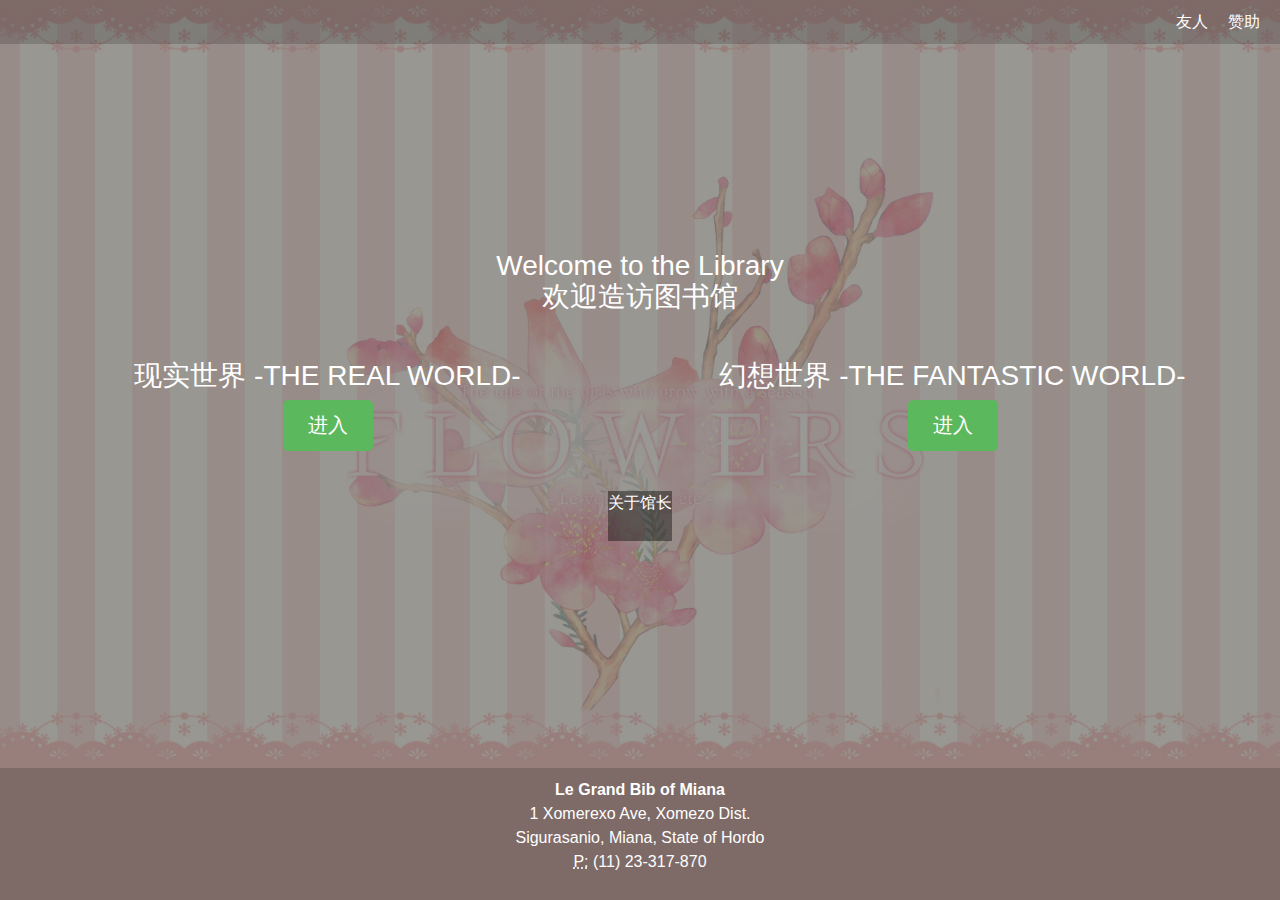
==== index.html @ aec3167b "Update index.html" ====
<!DOCTYPE html>
<html lang="en">
  <head>
    <meta charset="utf-8">
    <meta http-equiv="X-UA-Compatible" content="IE=edge">
    <meta name="viewport" content="width=device-width, initial-scale=1">

    <title>La Grande Bibliothèque de Tomoe</title>

    <meta name="description" content="Personal Blog Web by Tomoe Hanabishi">
    <meta name="author" content="Hanabishi Tomoe">
	<meta name="keywords" content="Four Seasons">
    <link href="/src/css/bootstrap.min.css" rel="stylesheet">
    <link href="/src/css/style.css" rel="stylesheet">
    <style>
        body {
      font-family: Arial, sans-serif;
      display: flex;
      flex-direction: column;
      min-height: 100vh;
      margin: 0;
      color: white;
      background-position: center;
      background-size: cover;
    }
    header {
      display: flex;
      justify-content: flex-end;
      padding: 10px;
      background-color: rgba(0, 0, 0, 0.5);
    }
    header a {
      margin: 0 10px;
      text-decoration: none;
      color: white;
    }
    main {
      display: flex;
      flex-direction: column;
      flex: 1;
      justify-content: center;
      align-items: center;
      background-color: rgba(0, 0, 0, 0.4);
      width: 100%;
    }
    .container-fluid {
      display: flex;
      flex-direction: column;
      align-items: center;
      width: 100%;
    }
    .row {
      display: flex;
      flex-direction: row;
      align-items: center;
      width: 100%;
      margin-bottom: 20px;
    }
    .column {
      display: flex;
      flex-direction: column;
      align-items: center;
      width: 100%;
      margin-bottom: 20px;
    }
    .col-md-12, .col-md-6 {
      width: 100%;
      text-align: center;
      margin-bottom: 20px;
    }
    footer {
      padding: 10px;
      background-color: rgba(0, 0, 0, 0.5);
      text-align: center;
    }
    footer a {
      color: white;
    }
    #content {
      display: none;
    }
    </style>
  </head>
  <body>
    <header>
        <a onclick="window.open('/src/index/friends.html')">友人</a>
        <a onclick="window.open('/src/index/mn.html')">赞助</a>
    </header>
    <main class="container-fluid">
	<div class="column">
		<div class="col-md-12">
			<h3 class="text-center">
				Welcome to the Library<br>
				欢迎造访图书馆
			</h3>
		</div>
	</div>
	<div class="row">
		<div class="col-md-6">
			<h3 class="text-center">
				现实世界
				-THE REAL WORLD-
			</h3> 
			<button type="submit" class="btn btn-success btn-lg" onclick="window.open('/src/real/ind.html')">
				进入
			</button>
		</div>
		<div class="col-md-6">
			<h3 class="text-center">
				幻想世界
				-THE FANTASTIC WORLD-
			</h3> 
			<button type="submit" class="btn btn-lg btn-success" onclick="window.open('/src/fant/ind.html')">
				进入
			</button>
		</div>
	</div>
	<div class="column">
	    <div id="title" style="height:50px;background-color: rgba(0, 0, 0, 0.4);" onclick="onTileClick()">关于馆长</div>
                <div id="content" style="background-color: rgba(0, 0, 0, 0.7);transition: height 0.2s;">
				<dt>个人信息</dt>
				<dd>花菱灯枝（2001.10.22 - ），女（酷儿），掌管着图书馆现实世界的部分。歌者、舞者、乐手，文学少女，贩卖原创力。
				</dd>
				<dd>Soshoja 'Suja' Napitati (1611.1.1 - )，女，第98任执星者，掌管着图书馆幻想世界的部分。现居住在黄昏平原、图书馆实体化的所在。
				</dd>
				<dt>知识技能（现实世界）
				</dt>
				<dd>文学/文选、语言学/语音学、化学、情报科学、音乐等
				</dd>
				<dt>世界观体系（幻想世界）
				</dt>
				<dd>语言体系、历史与政治、家族世系等
				</dd></div>
	</div></main>
	  <footer>  		
	      <address>
		<strong>Le Grand Bib of Miana</strong><br> 1 Xomerexo Ave, Xomezo Dist.<br> Sigurasanio, Miana, State of Hordo<br> <abbr title="Phone">P:</abbr> (11) 23-317-870
	      </address>
	 </footer>

    <script src="/src/js/jquery.min.js"></script>
    <script src="/src/js/bootstrap.min.js"></script>
    <script src="/src/js/scripts.js"></script>
    <script>
        // 获取当前月份
        const month = new Date().getMonth();
        let backgroundImage;

        // 根据月份设置背景图片
        if (month >= 2 && month <= 4) { // 春季: 3月, 4月, 5月
            backgroundImage = '/src/bg/spring.jpg';
        } else if (month >= 5 && month <= 7) { // 夏季: 6月, 7月, 8月
            backgroundImage = '/src/bg/summer.jpg';
        } else if (month >= 8 && month <= 10) { // 秋季: 9月, 10月, 11月
            backgroundImage = '/src/bg/autumn.jpg';
        } else { // 冬季: 12月, 1月, 2月
            backgroundImage = '/src/bg/winter.jpg';
        }

        // 设置背景图片
        document.body.style.backgroundImage = `url(${backgroundImage})`;
    </script>
	<script type="text/javascript">
      document.addEventListener('DOMContentLoaded', function() {
      var content = document.getElementById("content");
      document.getElementById("title").onclick = function() {
        if (content.style.display === "none") {
          content.style.display = "block";
        } else {
          content.style.display = "none";
        }
      };
    });
    </script>

  </body>
</html>
---- src/css/style.css ----
# Empty CSS file for your own CSS
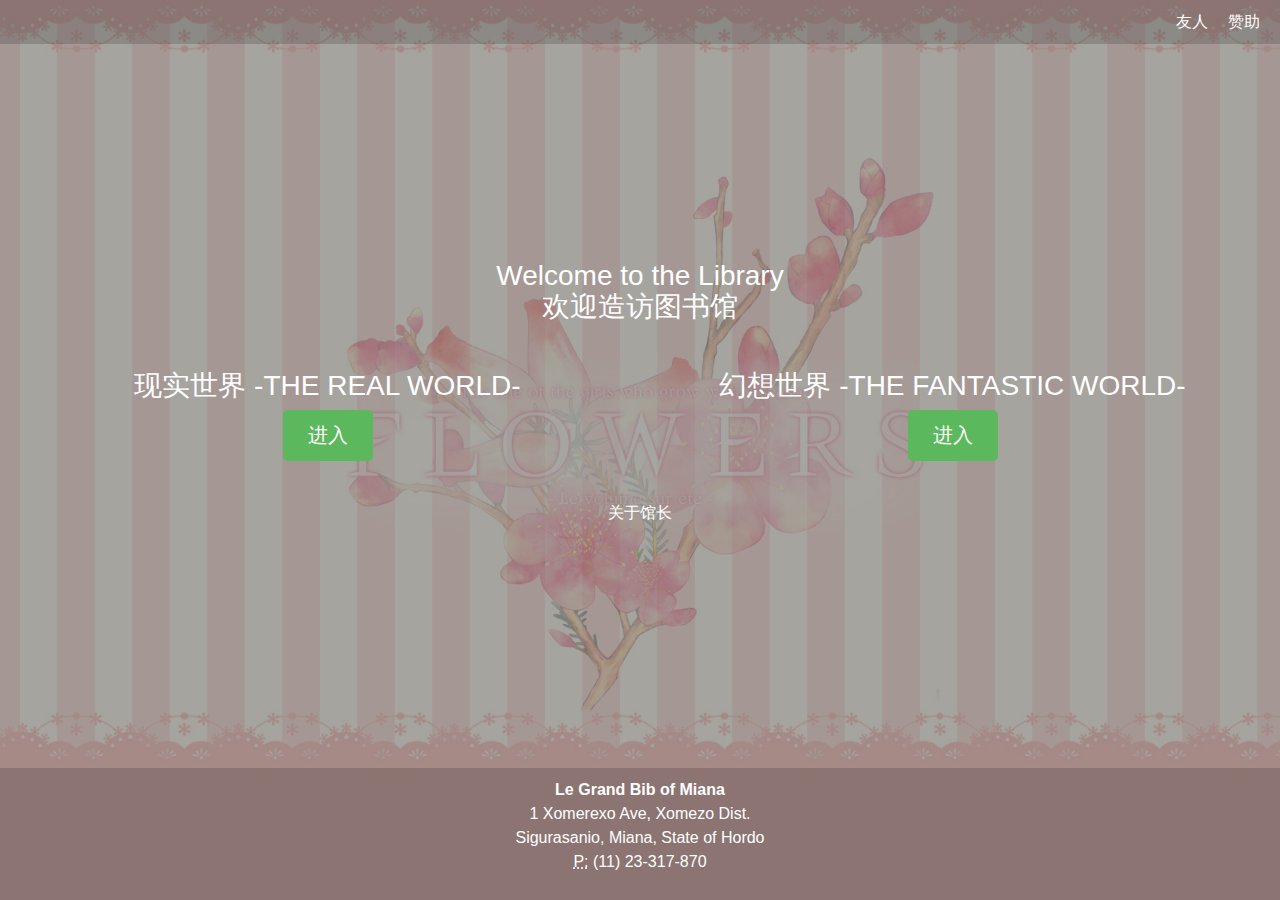
==== commit fc770298: "Update index.html" ====
--- a/index.html
+++ b/index.html
@@ -27,7 +27,7 @@
       display: flex;
       justify-content: flex-end;
       padding: 10px;
-      background-color: rgba(0, 0, 0, 0.5);
+      background-color: rgba(0, 0, 0, 0.45);
     }
     header a {
       margin: 0 10px;
@@ -40,7 +40,7 @@
       flex: 1;
       justify-content: center;
       align-items: center;
-      background-color: rgba(0, 0, 0, 0.4);
+      background-color: rgba(0, 0, 0, 0.35);
       width: 100%;
     }
     .container-fluid {
@@ -70,7 +70,7 @@
     }
     footer {
       padding: 10px;
-      background-color: rgba(0, 0, 0, 0.5);
+      background-color: rgba(0, 0, 0, 0.45);
       text-align: center;
     }
     footer a {
@@ -116,8 +116,8 @@
 		</div>
 	</div>
 	<div class="column">
-	    <div id="title" style="height:50px;background-color: rgba(0, 0, 0, 0.4);" onclick="onTileClick()">关于馆长</div>
-                <div id="content" style="background-color: rgba(0, 0, 0, 0.7);transition: height 0.2s;">
+	    <div id="title" style="height:30px;background-color: rgba(0, 0, 0, 0);" onclick="onTileClick()">关于馆长</div>
+                <div id="content" style="background-color: rgba(0, 0, 0, 0);transition: height 0.2s;">
 				<dt>个人信息</dt>
 				<dd>花菱灯枝（2001.10.22 - ），女（酷儿），掌管着图书馆现实世界的部分。歌者、舞者、乐手，文学少女，贩卖原创力。
 				</dd>
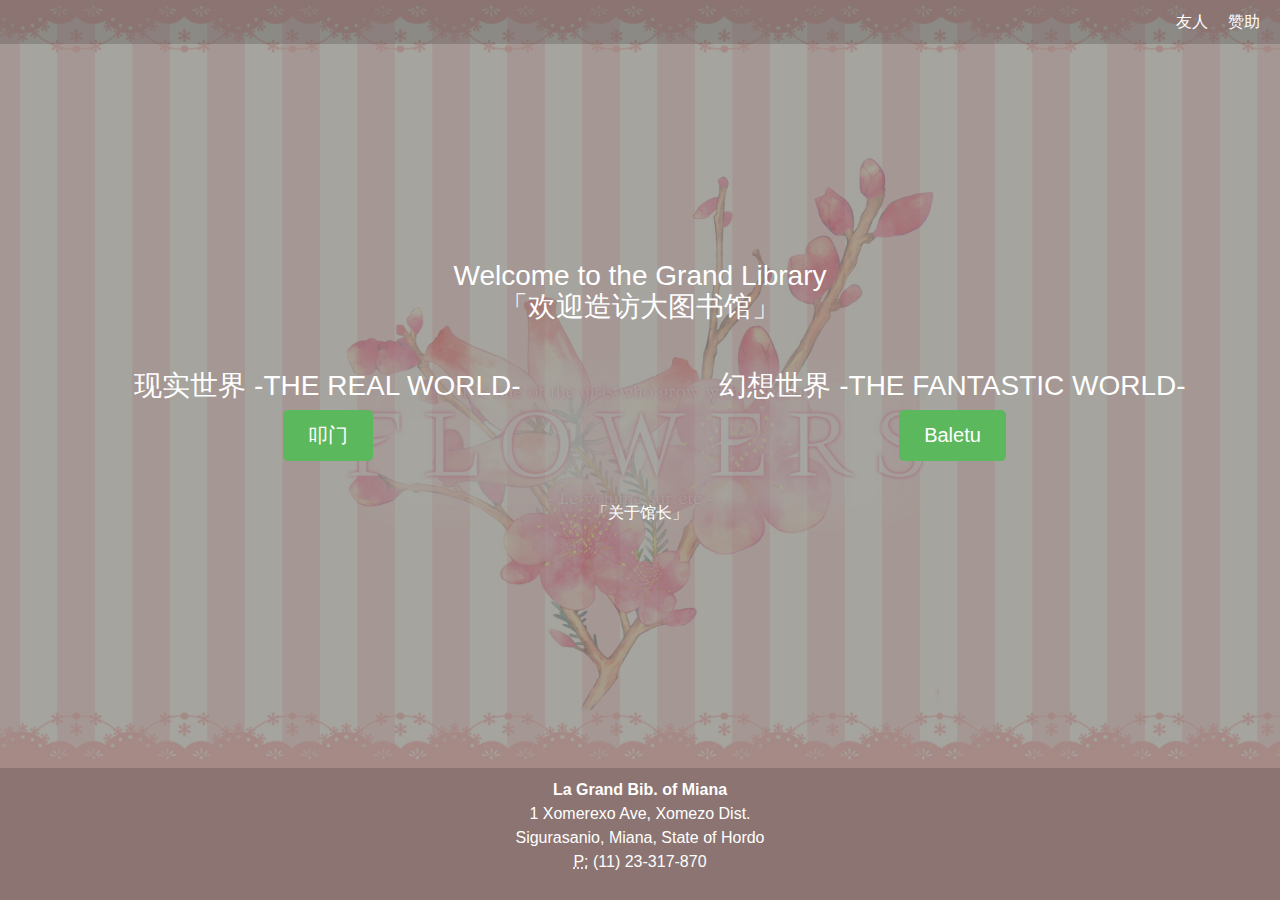
==== commit 3bac3511: "Update index.html" ====
--- a/index.html
+++ b/index.html
@@ -42,6 +42,7 @@
       align-items: center;
       background-color: rgba(0, 0, 0, 0.35);
       width: 100%;
+      transition: height 0.3s ease; 
     }
     .container-fluid {
       display: flex;
@@ -78,6 +79,9 @@
     }
     #content {
       display: none;
+      padding: 10px;
+      transition: max-height 0.3s ease-out;
+      overflow: hidden;
     }
     </style>
   </head>
@@ -90,8 +94,8 @@
 	<div class="column">
 		<div class="col-md-12">
 			<h3 class="text-center">
-				Welcome to the Library<br>
-				欢迎造访图书馆
+				Welcome to the Grand Library<br>
+				「欢迎造访大图书馆」
 			</h3>
 		</div>
 	</div>
@@ -101,8 +105,8 @@
 				现实世界
 				-THE REAL WORLD-
 			</h3> 
-			<button type="submit" class="btn btn-success btn-lg" onclick="window.open('/src/real/ind.html')">
-				进入
+			<button type="submit" class="btn btn-success btn-lg" rgba(0, 0, 0, 0.2) onclick="window.open('/src/real/ind.html')">
+				叩门
 			</button>
 		</div>
 		<div class="col-md-6">
@@ -110,13 +114,13 @@
 				幻想世界
 				-THE FANTASTIC WORLD-
 			</h3> 
-			<button type="submit" class="btn btn-lg btn-success" onclick="window.open('/src/fant/ind.html')">
-				进入
+			<button type="submit" class="btn btn-lg btn-success" background-color: rgba(0, 0, 0, 0.2) onclick="window.open('/src/fant/ind.html')">
+				Baletu
 			</button>
 		</div>
 	</div>
 	<div class="column">
-	    <div id="title" style="height:30px;background-color: rgba(0, 0, 0, 0);" onclick="onTileClick()">关于馆长</div>
+	    <div id="title" style="height:30px;background-color: rgba(0, 0, 0, 0);" onclick="onTileClick()">「关于馆长」</div>
                 <div id="content" style="background-color: rgba(0, 0, 0, 0);transition: height 0.2s;">
 				<dt>个人信息</dt>
 				<dd>花菱灯枝（2001.10.22 - ），女（酷儿），掌管着图书馆现实世界的部分。歌者、舞者、乐手，文学少女，贩卖原创力。
@@ -134,7 +138,7 @@
 	</div></main>
 	  <footer>  		
 	      <address>
-		<strong>Le Grand Bib of Miana</strong><br> 1 Xomerexo Ave, Xomezo Dist.<br> Sigurasanio, Miana, State of Hordo<br> <abbr title="Phone">P:</abbr> (11) 23-317-870
+		<strong>La Grand Bib. of Miana</strong><br> 1 Xomerexo Ave, Xomezo Dist.<br> Sigurasanio, Miana, State of Hordo<br> <abbr title="Phone">P:</abbr> (11) 23-317-870
 	      </address>
 	 </footer>
 
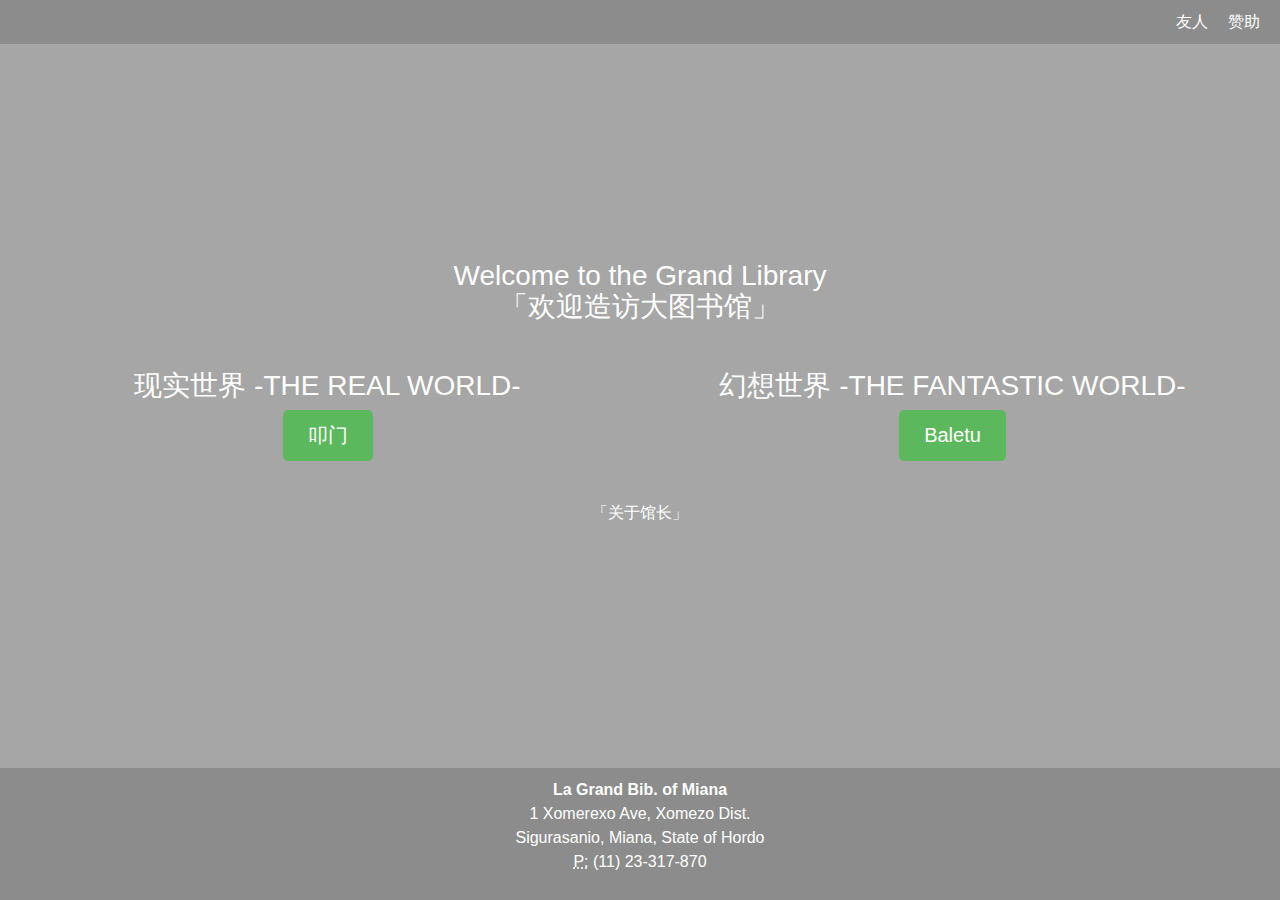
==== commit d07a7d63: "Update index.html" ====
--- a/index.html
+++ b/index.html
@@ -6,7 +6,8 @@
     <meta name="viewport" content="width=device-width, initial-scale=1">
 
     <title>La Grande Bibliothèque de Tomoe</title>
-
+    <link rel="icon" href="/src/indexbcg.png" type="image/x-icon">
+    <link rel="shortcut icon" href="/src/indexbcg.png" type="image/x-icon">
     <meta name="description" content="Personal Blog Web by Tomoe Hanabishi">
     <meta name="author" content="Hanabishi Tomoe">
 	<meta name="keywords" content="Four Seasons">
@@ -145,37 +146,7 @@
     <script src="/src/js/jquery.min.js"></script>
     <script src="/src/js/bootstrap.min.js"></script>
     <script src="/src/js/scripts.js"></script>
-    <script>
-        // 获取当前月份
-        const month = new Date().getMonth();
-        let backgroundImage;
 
-        // 根据月份设置背景图片
-        if (month >= 2 && month <= 4) { // 春季: 3月, 4月, 5月
-            backgroundImage = '/src/bg/spring.jpg';
-        } else if (month >= 5 && month <= 7) { // 夏季: 6月, 7月, 8月
-            backgroundImage = '/src/bg/summer.jpg';
-        } else if (month >= 8 && month <= 10) { // 秋季: 9月, 10月, 11月
-            backgroundImage = '/src/bg/autumn.jpg';
-        } else { // 冬季: 12月, 1月, 2月
-            backgroundImage = '/src/bg/winter.jpg';
-        }
-
-        // 设置背景图片
-        document.body.style.backgroundImage = `url(${backgroundImage})`;
-    </script>
-	<script type="text/javascript">
-      document.addEventListener('DOMContentLoaded', function() {
-      var content = document.getElementById("content");
-      document.getElementById("title").onclick = function() {
-        if (content.style.display === "none") {
-          content.style.display = "block";
-        } else {
-          content.style.display = "none";
-        }
-      };
-    });
-    </script>
 
   </body>
 </html>
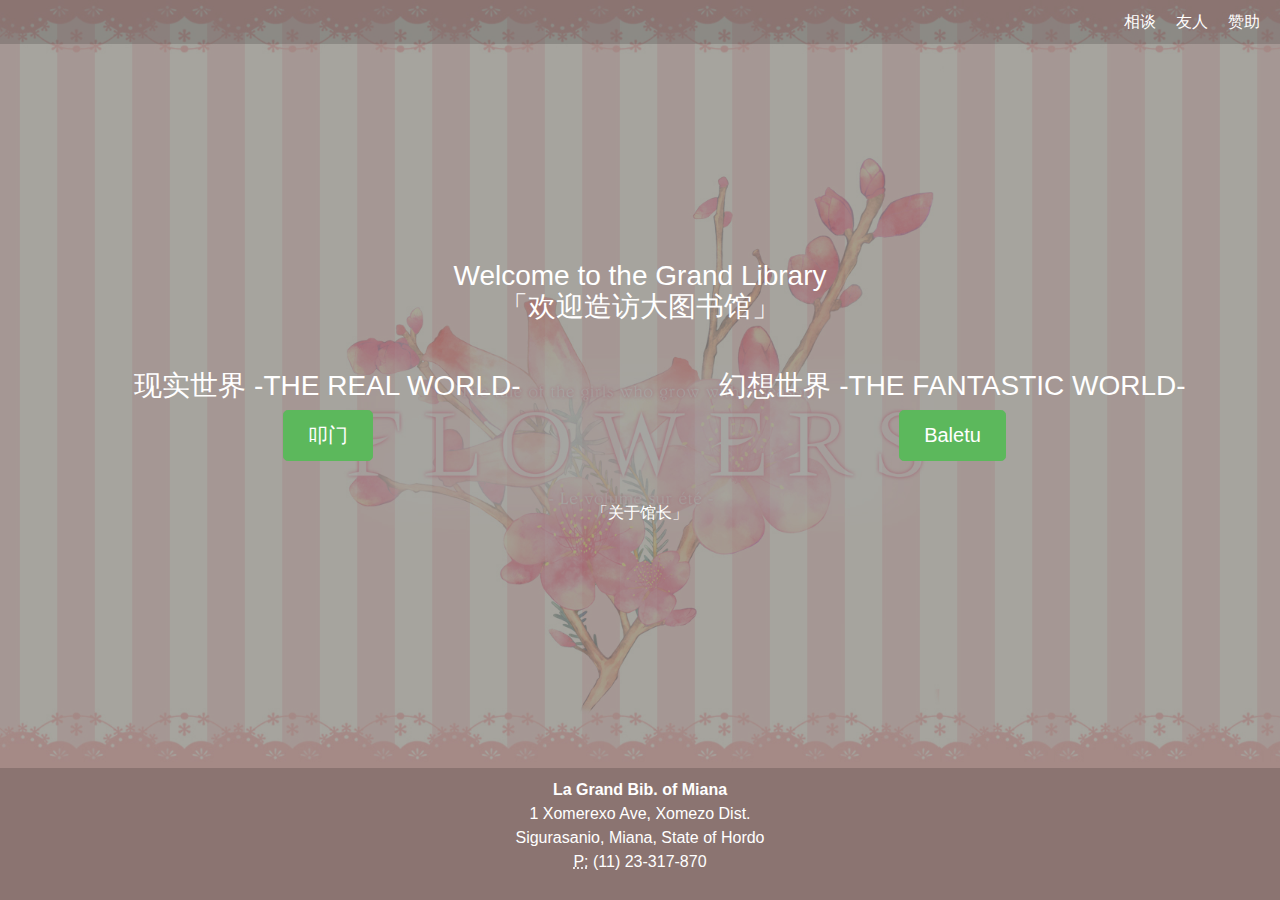
==== commit 85fa060f: "Update index.html" ====
--- a/index.html
+++ b/index.html
@@ -12,84 +12,13 @@
     <meta name="author" content="Hanabishi Tomoe">
 	<meta name="keywords" content="Four Seasons">
     <link href="/src/css/bootstrap.min.css" rel="stylesheet">
-    <link href="/src/css/style.css" rel="stylesheet">
-    <style>
-        body {
-      font-family: Arial, sans-serif;
-      display: flex;
-      flex-direction: column;
-      min-height: 100vh;
-      margin: 0;
-      color: white;
-      background-position: center;
-      background-size: cover;
-    }
-    header {
-      display: flex;
-      justify-content: flex-end;
-      padding: 10px;
-      background-color: rgba(0, 0, 0, 0.45);
-    }
-    header a {
-      margin: 0 10px;
-      text-decoration: none;
-      color: white;
-    }
-    main {
-      display: flex;
-      flex-direction: column;
-      flex: 1;
-      justify-content: center;
-      align-items: center;
-      background-color: rgba(0, 0, 0, 0.35);
-      width: 100%;
-      transition: height 0.3s ease; 
-    }
-    .container-fluid {
-      display: flex;
-      flex-direction: column;
-      align-items: center;
-      width: 100%;
-    }
-    .row {
-      display: flex;
-      flex-direction: row;
-      align-items: center;
-      width: 100%;
-      margin-bottom: 20px;
-    }
-    .column {
-      display: flex;
-      flex-direction: column;
-      align-items: center;
-      width: 100%;
-      margin-bottom: 20px;
-    }
-    .col-md-12, .col-md-6 {
-      width: 100%;
-      text-align: center;
-      margin-bottom: 20px;
-    }
-    footer {
-      padding: 10px;
-      background-color: rgba(0, 0, 0, 0.45);
-      text-align: center;
-    }
-    footer a {
-      color: white;
-    }
-    #content {
-      display: none;
-      padding: 10px;
-      transition: max-height 0.3s ease-out;
-      overflow: hidden;
-    }
-    </style>
+    <link href="/src/css/index_style.css" rel="stylesheet">
   </head>
   <body>
     <header>
-        <a onclick="window.open('/src/index/friends.html')">友人</a>
-        <a onclick="window.open('/src/index/mn.html')">赞助</a>
+	<a onclick="window.open('/src/index/talk')">相谈</a>
+        <a onclick="window.open('/src/index/friends')">友人</a>
+        <a onclick="window.open('/src/index/mn')">赞助</a>
     </header>
     <main class="container-fluid">
 	<div class="column">
@@ -106,7 +35,7 @@
 				现实世界
 				-THE REAL WORLD-
 			</h3> 
-			<button type="submit" class="btn btn-success btn-lg" rgba(0, 0, 0, 0.2) onclick="window.open('/src/real/ind.html')">
+			<button type="submit" class="btn btn-success btn-lg" rgba(0, 0, 0, 0.2) onclick="window.open('/src/real/ind')">
 				叩门
 			</button>
 		</div>
@@ -115,7 +44,7 @@
 				幻想世界
 				-THE FANTASTIC WORLD-
 			</h3> 
-			<button type="submit" class="btn btn-lg btn-success" background-color: rgba(0, 0, 0, 0.2) onclick="window.open('/src/fant/ind.html')">
+			<button type="submit" class="btn btn-lg btn-success" background-color: rgba(0, 0, 0, 0.2) onclick="window.open('/src/fant/ind')">
 				Baletu
 			</button>
 		</div>
@@ -139,7 +68,7 @@
 	</div></main>
 	  <footer>  		
 	      <address>
-		<strong>La Grand Bib. of Miana</strong><br> 1 Xomerexo Ave, Xomezo Dist.<br> Sigurasanio, Miana, State of Hordo<br> <abbr title="Phone">P:</abbr> (11) 23-317-870
+		<strong>La Grand Bib. of Miana</strong><br> 1 Xomerexo Ave, Xomezo Dist.<br> Sigurasanio, Miana, State of Hordo<br> <abbr title="Phone">P:</abbr> <a onclick="window.open('https://space.bilibili.com/12511105')">(11) 23-317-870</a>
 	      </address>
 	 </footer>
 
--- a/src/css/index_style.css
+++ b/src/css/index_style.css
@@ -0,0 +1,71 @@
+ body {
+      font-family: Arial, sans-serif;
+      display: flex;
+      flex-direction: column;
+      min-height: 100vh;
+      margin: 0;
+      color: white;
+      background-position: center;
+      background-size: cover;
+    }
+    header {
+      display: flex;
+      justify-content: flex-end;
+      padding: 10px;
+      background-color: rgba(0, 0, 0, 0.45);
+    }
+    header a {
+      margin: 0 10px;
+      text-decoration: none;
+      color: white;
+    }
+    main {
+      display: flex;
+      flex-direction: column;
+      flex: 1;
+      justify-content: center;
+      align-items: center;
+      background-color: rgba(0, 0, 0, 0.35);
+      width: 100%;
+      transition: height 0.3s ease; 
+    }
+    .container-fluid {
+      display: flex;
+      flex-direction: column;
+      align-items: center;
+      width: 100%;
+    }
+    .row {
+      display: flex;
+      flex-direction: row;
+      align-items: center;
+      width: 100%;
+      margin-bottom: 20px;
+    }
+    .column {
+      display: flex;
+      flex-direction: column;
+      align-items: center;
+      width: 100%;
+      margin-bottom: 20px;
+    }
+    .col-md-12, .col-md-6 {
+      width: 100%;
+      text-align: center;
+      margin-bottom: 20px;
+    }
+    footer {
+      padding: 10px;
+      background-color: rgba(0, 0, 0, 0.45);
+      text-align: center;
+    }
+    footer a {
+      color: white;
+    }
+    #content {
+      display: none;
+      padding: 10px;
+      transition: max-height 0.3s ease-out;
+      overflow: hidden;
+    }
+# Empty CSS file for your own CSS
